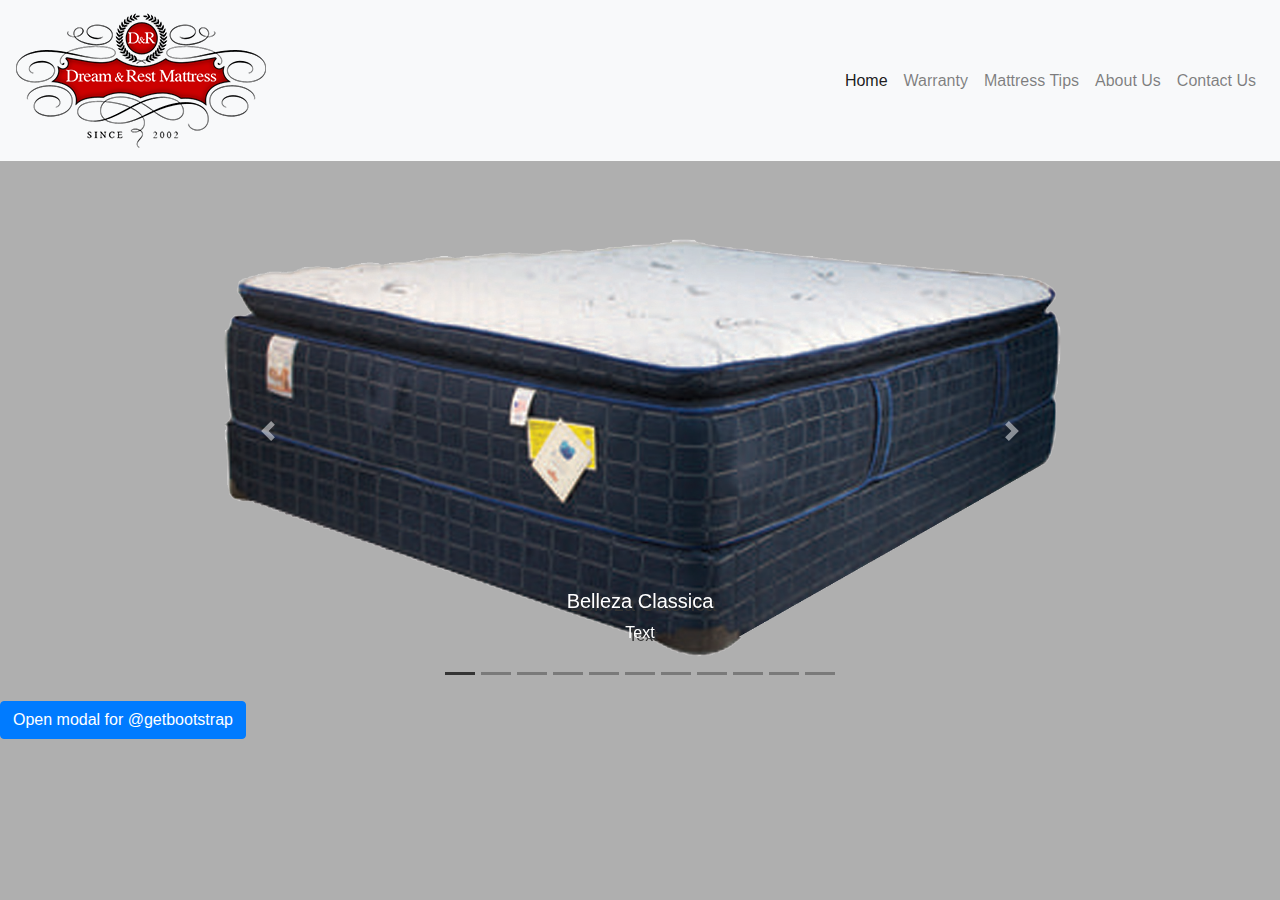
==== index.html @ 9335c98f "initial commit" ====
<!DOCTYPE html>
<html lang="en">

<head>
    <meta charset="UTF-8">
    <meta name="viewport" content="width=device-width, initial-scale=1.0">
    <meta http-equiv="X-UA-Compatible" content="ie=edge">
    <title>Dream and Rest</title>

    <!-- ======== Bootstrap ======== -->
    <link rel="stylesheet" href="https://maxcdn.bootstrapcdn.com/bootstrap/4.0.0/css/bootstrap.min.css" integrity="sha384-Gn5384xqQ1aoWXA+058RXPxPg6fy4IWvTNh0E263XmFcJlSAwiGgFAW/dAiS6JXm" crossorigin="anonymous">

    <script src="https://code.jquery.com/jquery-3.2.1.slim.min.js" integrity="sha384-KJ3o2DKtIkvYIK3UENzmM7KCkRr/rE9/Qpg6aAZGJwFDMVNA/GpGFF93hXpG5KkN" crossorigin="anonymous"></script>
    <script src="https://cdnjs.cloudflare.com/ajax/libs/popper.js/1.12.9/umd/popper.min.js" integrity="sha384-ApNbgh9B+Y1QKtv3Rn7W3mgPxhU9K/ScQsAP7hUibX39j7fakFPskvXusvfa0b4Q" crossorigin="anonymous"></script>
    <script src="https://maxcdn.bootstrapcdn.com/bootstrap/4.0.0/js/bootstrap.min.js" integrity="sha384-JZR6Spejh4U02d8jOt6vLEHfe/JQGiRRSQQxSfFWpi1MquVdAyjUar5+76PVCmYl" crossorigin="anonymous"></script>
    <!-- ^^^^^======== Bootstrap ========^^^^^^ -->

    <link rel="stylesheet" href="css/style.css">
    
</head>
<body>
    
    <nav class="navbar navbar-expand-lg navbar-light bg-light ">
        <a class="navbar-brand" href="#">
            <img src="/assets/Logo.png" class="d-inline-block align-top" alt="">
        </a>
        <button class="navbar-toggler" type="button" data-toggle="collapse" data-target="#navbarNav" aria-controls="navbarNav" aria-expanded="false" aria-label="Toggle navigation">
            <span class="navbar-toggler-icon"></span>
        </button>
        <div class="collapse navbar-collapse justify-content-end" id="navbarNav">
            <ul class="navbar-nav">
            
            <li class="nav-item active">
                <a class="nav-link" href="#">Home <span class="sr-only">(current)</span></a>
            </li>
            
            <!-- <li class="nav-item dropdown">
                <a class="nav-link dropdown-toggle" href="#" id="navbarDropdown" role="button" data-toggle="dropdown" aria-haspopup="true" aria-expanded="false">
                    Mattress Collection
                </a>
                <div class="dropdown-menu" aria-labelledby="navbarDropdown">
                    <a class="dropdown-item" href="#">Belleza Classic</a>
                    <a class="dropdown-item" href="#">Chiro Care</a>
                    <a class="dropdown-item" href="#">Comfort Haven</a>
                    <a class="dropdown-item" href="#">Hercules</a>
                    <a class="dropdown-item" href="#">Hermosa Plush</a>
                    <a class="dropdown-item" href="#">I-Gel</a>
                    <a class="dropdown-item" href="#">Lumbar Support</a>
                    <a class="dropdown-item" href="#">Malibu</a>
                    <a class="dropdown-item" href="#">Natural Element</a>
                    <a class="dropdown-item" href="#">Siesta</a>
                    <a class="dropdown-item" href="#">Slumber Drift</a>
                </div>
            </li> -->

            <li class="nav-item">
                <a class="nav-link" href="#">Warranty</a>
            </li>

            <li class="nav-item">
                <a class="nav-link" href="#">Mattress Tips</a>
            </li>
            
            <li class="nav-item">
                <a class="nav-link" href="#">About Us</a>
            </li>

            <li class="nav-item">
                <a class="nav-link" href="#">Contact Us</a>
            </li>
            </ul>
        </div>
    </nav>
    
    <div class="container-fluid">
        <div id="carousel" class="carousel slide" data-ride="carousel">
            <ol class="carousel-indicators">
                <li data-target="#carousel" data-slide-to="0" class="active"></li>
                <li data-target="#carousel" data-slide-to="1"></li>
                <li data-target="#carousel" data-slide-to="2"></li>
                <li data-target="#carousel" data-slide-to="3"></li>
                <li data-target="#carousel" data-slide-to="4"></li>
                <li data-target="#carousel" data-slide-to="5"></li>
                <li data-target="#carousel" data-slide-to="6"></li>
                <li data-target="#carousel" data-slide-to="7"></li>
                <li data-target="#carousel" data-slide-to="8"></li>
                <li data-target="#carousel" data-slide-to="9"></li>
                <li data-target="#carousel" data-slide-to="10"></li>
            </ol>
            <div class="carousel-inner">
                
                <div class="carousel-item active" data-toggle="modal" data-target="#mattressModal" data-whatever="Belleza Classica">
                    <img class="d-block w-100" id="belleza" src="./assets/Belleza-Classica1-crop.png" alt="First slide">
                    <div class="carousel-caption d-none d-md-block">
                        <h5>Belleza Classica</h5>
                        <p>Text</p>
                    </div>
                </div>

                <div class="carousel-item" data-toggle="modal" data-target="#mattressModal" data-whatever="@fat">
                    <img class="d-block w-100" src="./assets/Chiro-Care2-crop.png" alt="Second slide">
                    <div class="carousel-caption d-none d-md-block">
                        <h5>Chiro Care</h5>
                        <p>Text</p>
                    </div>
                </div>

                <div class="carousel-item">
                    <img class="d-block w-100" src="./assets/Comfort-Haven1-crop.png" alt="3 slide">
                    <div class="carousel-caption d-none d-md-block">
                        <h5>Comfort Haven</h5>
                        <p>Text</p>
                    </div>
                </div>

                <div class="carousel-item">
                    <img class="d-block w-100" src="./assets/Hercules1-crop.png" alt="4 slide">
                    <div class="carousel-caption d-none d-md-block">
                        <h5>Hercules</h5>
                        <p>Text</p>
                    </div>
                </div>

                <div class="carousel-item">
                    <img class="d-block w-100" src="./assets/Hermosa-Plush1-crop.png" alt="5 slide">
                    <div class="carousel-caption d-none d-md-block">
                        <h5>Hermosa Plush</h5>
                        <p>Text</p>
                    </div>
                </div>

                <div class="carousel-item">
                    <img class="d-block w-100" src="./assets/I-Gel1-crop.png" alt="6 slide">
                    <div class="carousel-caption d-none d-md-block">
                        <h5>I-Gel</h5>
                        <p>Text</p>
                    </div>
                </div>

                <div class="carousel-item">
                    <img class="d-block w-100" src="./assets/Lumbar-Support2-crop.png" alt="7 slide">
                    <div class="carousel-caption d-none d-md-block">
                        <h5>Lumbar Support</h5>
                        <p>Text</p>
                    </div>
                </div>

                <div class="carousel-item">
                    <img class="d-block w-100" src="./assets/Malibu1-crop.png" alt="8 slide">
                    <div class="carousel-caption d-none d-md-block">
                        <h5>Malibu</h5>
                        <p>Text</p>
                    </div>
                </div>

                <div class="carousel-item">
                    <img class="d-block w-100" src="./assets/Natural-Element1-crop.png" alt="9 slide">
                    <div class="carousel-caption d-none d-md-block">
                        <h5>Natural Element</h5>
                        <p>Text</p>
                    </div>
                </div>

                <div class="carousel-item">
                    <img class="d-block w-100" src="./assets/Siesta1-crop.png" alt="10 slide">
                    <div class="carousel-caption d-none d-md-block">
                        <h5>Siesta</h5>
                        <p>Text</p>
                    </div>
                </div>

                <div class="carousel-item">
                    <img class="d-block w-100" src="./assets/Slumber-Drift1-crop.png" alt="11 slide">
                    <div class="carousel-caption d-none d-md-block">
                        <h5>Slumber Drift</h5>
                        <p>Text</p>
                    </div>
                </div>

            </div>
            

            <a class="carousel-control-prev" href="#carousel" role="button" data-slide="prev">
                <span class="carousel-control-prev-icon" aria-hidden="true"></span>
                <span class="sr-only">Previous</span>
            </a>
            <a class="carousel-control-next" href="#carousel" role="button" data-slide="next">
                <span class="carousel-control-next-icon" aria-hidden="true"></span>
                <span class="sr-only">Next</span>
            </a>
        </div>
    </div>
    

    <button type="button" class="btn btn-primary" data-toggle="modal" data-target="#mattressModal" data-whatever="@getbootstrap">Open modal for @getbootstrap</button>
      

    <div class="modal fade" id="mattressModal" tabindex="-1" role="dialog" aria-labelledby="exampleModalLabel" aria-hidden="true">
        <div class="modal-dialog modal-lg" role="document">
          <div class="modal-content">
            <div class="modal-header">
              <h5 class="modal-title" id="mattressModalLabel">New message</h5>
              <button type="button" class="close" data-dismiss="modal" aria-label="Close">
                <span aria-hidden="true">&times;</span>
              </button>
            </div>
                <div class="modal-body">
                    <div class="container-fluid">
                        <div class="row">
                            <ul>
                                <li>Comfort Level: <span class="comfLevel"></span></li>
                                <li>Topper Type: <span class="topperType"></span></li>
                            </ul>
                            <hr>
                        </div>
                        <div class="row">
                            <div class="col-md-6">
                                <ul class="modalLeft">
                                    <li>1</li>
                                    <li>2</li>
                                    <li>3</li>
                                    <li>4</li>
                                </ul>
                            </div>
                            
                            <div class="col-md-6">
                                <ul class="modalRight">
                                    <li>1</li>
                                    <li>2</li>
                                    <li>3</li>
                                    <li>4</li>
                                </ul>
                            </div>
                        </div>
                    </div>

                </div>
                <div class="modal-footer">
                    <button type="button" class="btn btn-secondary" data-dismiss="modal">Close</button>
                </div>
            </div>
        </div>
    </div>





    <script src="js/script.js"></script>
</body>

</html>
---- css/style.css ----
body{
    background-color: rgb(175, 175, 175);
}

#carousel{
    width: 70%;
    margin-left:15%; 
}


.carousel-indicators li{
    background-color: black;
    opacity: .3;
}

.carousel-indicators .active{
    background-color: black;
    opacity: .7;
}

.carousel-control-prev span, .carousel-control-next span{
    border-radius: 5px;
    opacity: 1;
}

.carousel-item .carousel-caption{
    border-radius: 10px;
    text-shadow: 3px 3px #333;
}

#mattressModal li{
    list-style: none;
}

#mattressModalLabel {
    /* color: red; */
}
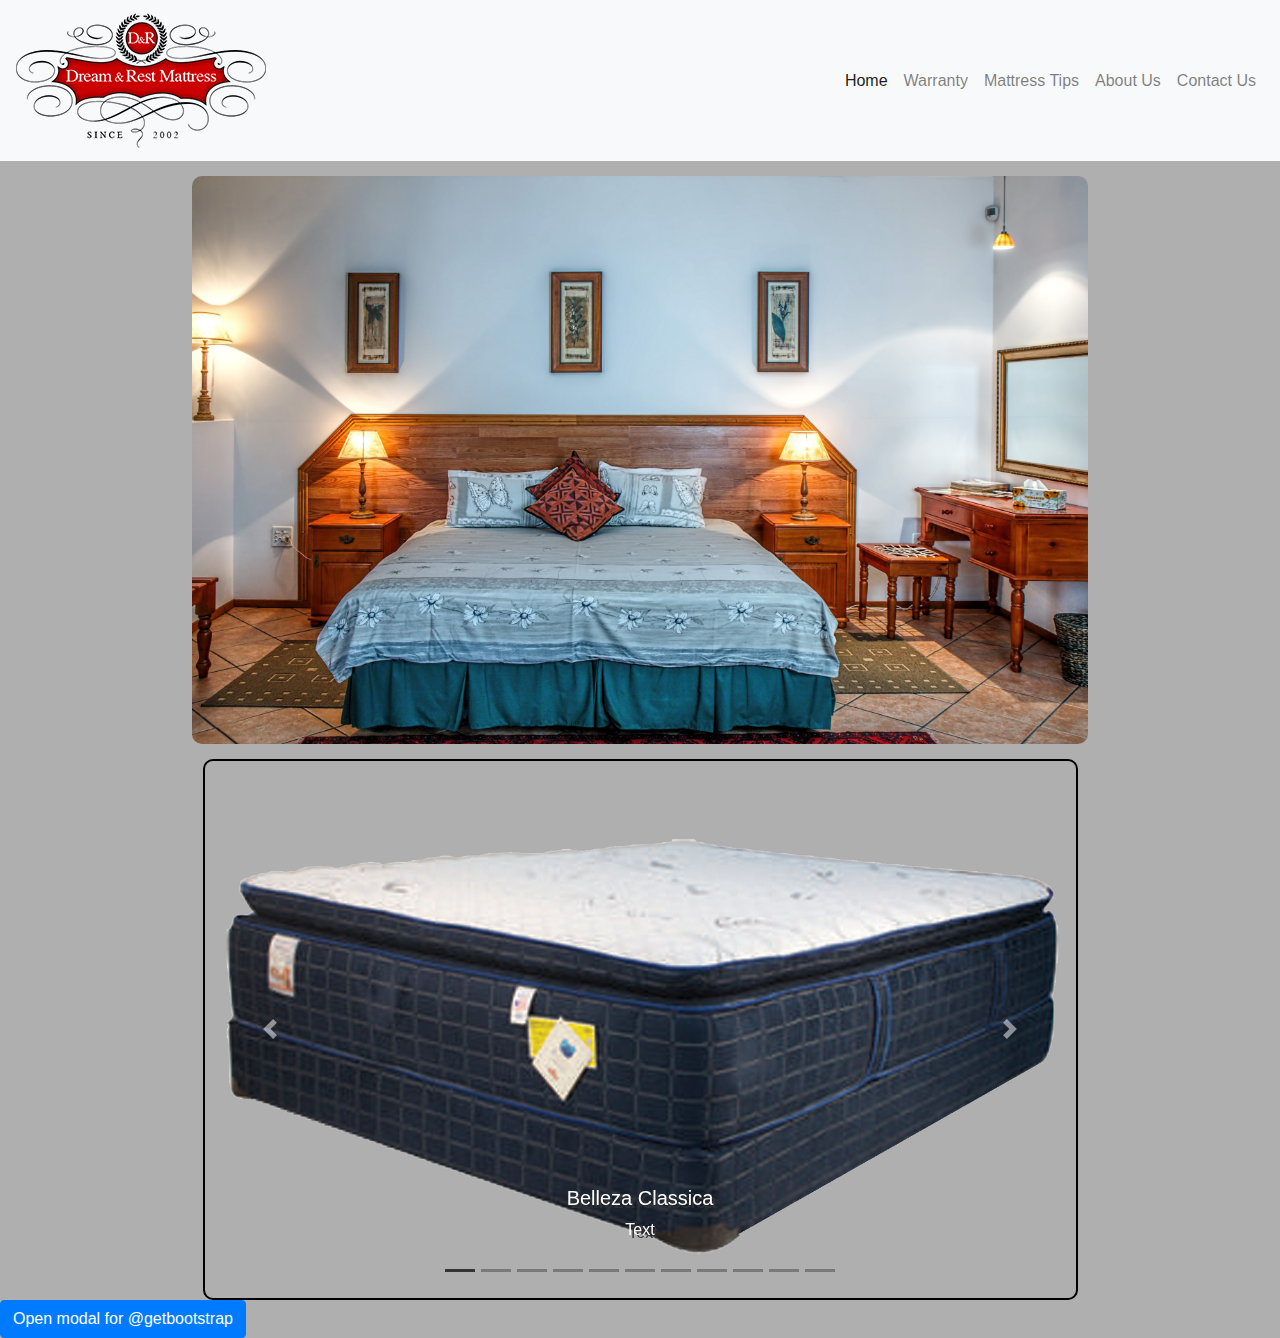
==== commit b9989542: "placeholder for main img" ====
--- a/index.html
+++ b/index.html
@@ -72,6 +72,14 @@
         </div>
     </nav>
     
+    <div class="container-fluid">
+        <div class="row justify-content-center">
+                <img id="mainImg"  src="./assets/Temp.jpeg" alt="">
+        </div>
+    
+    </div>
+
+
     <div class="container-fluid">
         <div id="carousel" class="carousel slide" data-ride="carousel">
             <ol class="carousel-indicators">
--- a/css/style.css
+++ b/css/style.css
@@ -1,10 +1,19 @@
 body{
     background-color: rgb(175, 175, 175);
+}
+
+#mainImg{
+    margin: 15px 0;
+    width: 70%;
+    height: 70%;
+    border-radius: 10px;
 }
 
 #carousel{
     width: 70%;
     margin-left:15%; 
+    border-radius: 10px;
+    border: 2px solid black;
 }
 
 
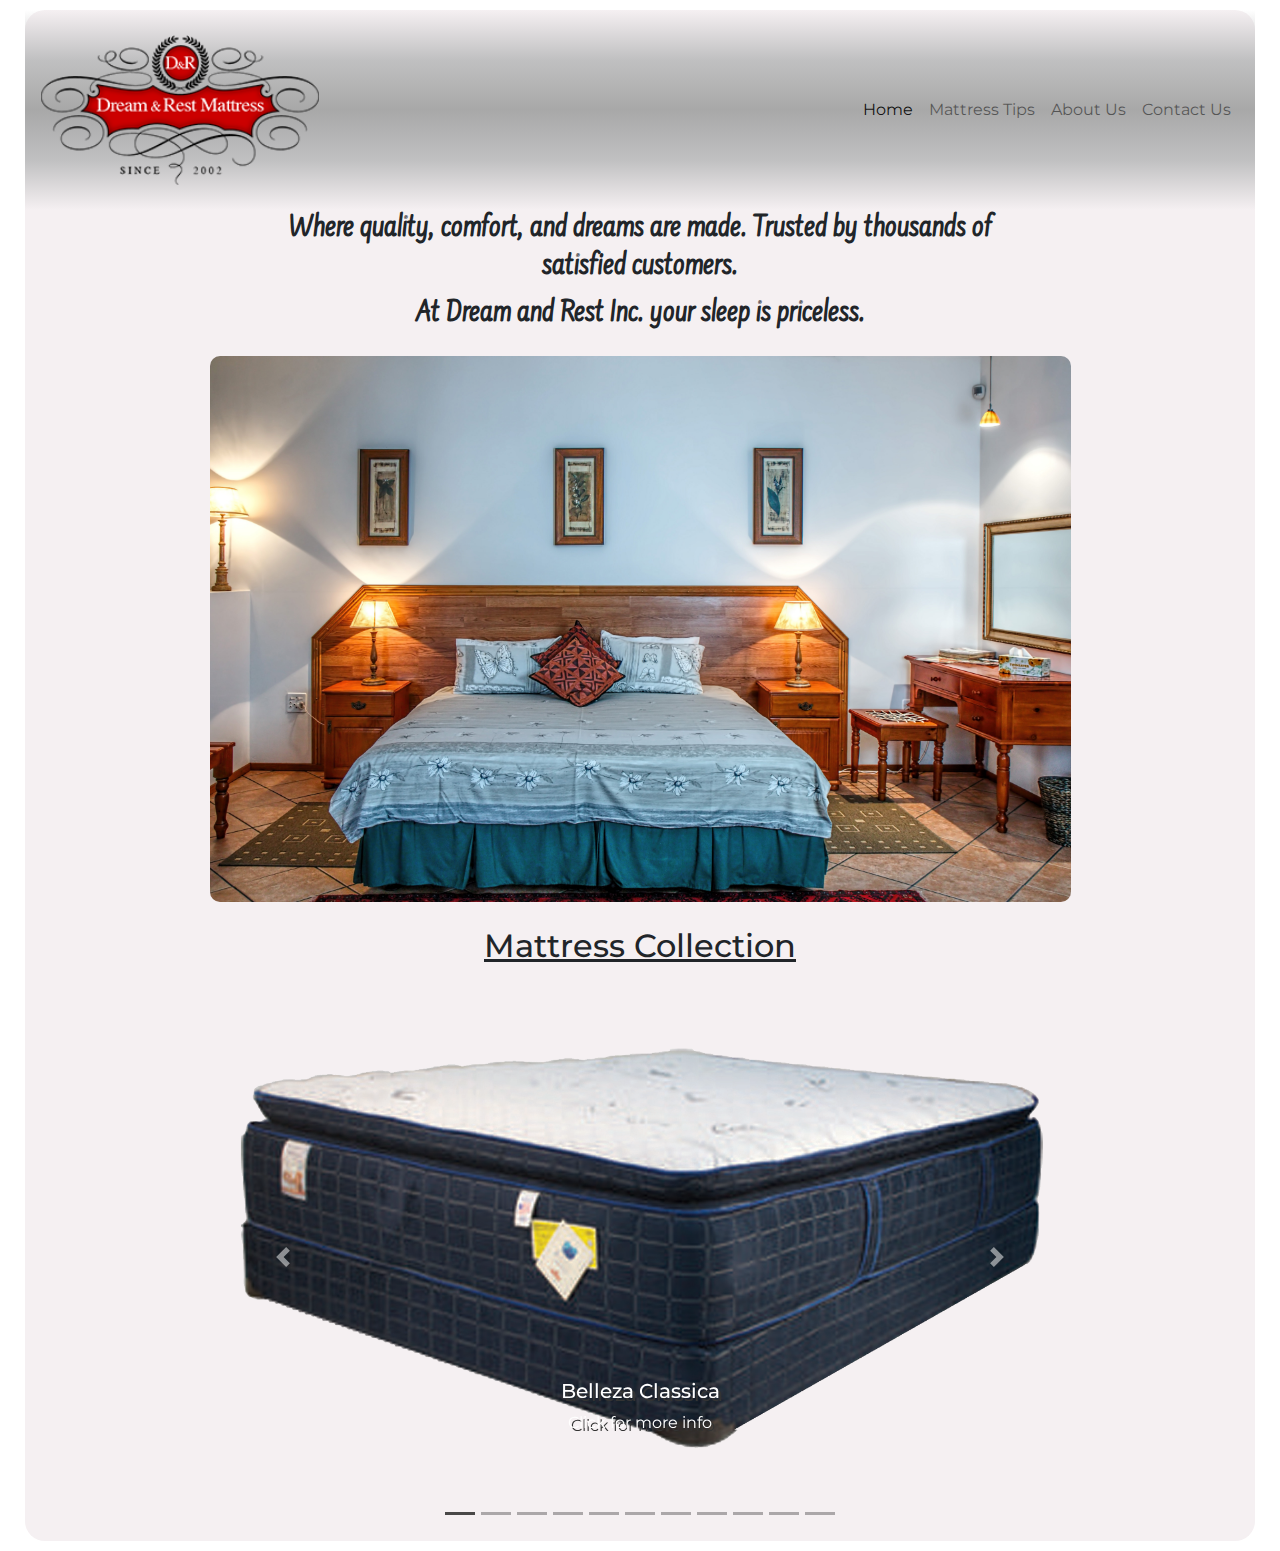
==== commit b141860b: "Cleaned up - Main page complete" ====
--- a/index.html
+++ b/index.html
@@ -14,243 +14,248 @@
     <script src="https://cdnjs.cloudflare.com/ajax/libs/popper.js/1.12.9/umd/popper.min.js" integrity="sha384-ApNbgh9B+Y1QKtv3Rn7W3mgPxhU9K/ScQsAP7hUibX39j7fakFPskvXusvfa0b4Q" crossorigin="anonymous"></script>
     <script src="https://maxcdn.bootstrapcdn.com/bootstrap/4.0.0/js/bootstrap.min.js" integrity="sha384-JZR6Spejh4U02d8jOt6vLEHfe/JQGiRRSQQxSfFWpi1MquVdAyjUar5+76PVCmYl" crossorigin="anonymous"></script>
     <!-- ^^^^^======== Bootstrap ========^^^^^^ -->
-
+    
+
+    <link href="https://fonts.googleapis.com/css?family=Farsan|Montserrat|Pacifico" rel="stylesheet">
+    
     <link rel="stylesheet" href="css/style.css">
     
 </head>
 <body>
-    
-    <nav class="navbar navbar-expand-lg navbar-light bg-light ">
-        <a class="navbar-brand" href="#">
-            <img src="/assets/Logo.png" class="d-inline-block align-top" alt="">
-        </a>
-        <button class="navbar-toggler" type="button" data-toggle="collapse" data-target="#navbarNav" aria-controls="navbarNav" aria-expanded="false" aria-label="Toggle navigation">
-            <span class="navbar-toggler-icon"></span>
-        </button>
-        <div class="collapse navbar-collapse justify-content-end" id="navbarNav">
-            <ul class="navbar-nav">
-            
-            <li class="nav-item active">
-                <a class="nav-link" href="#">Home <span class="sr-only">(current)</span></a>
-            </li>
-            
-            <!-- <li class="nav-item dropdown">
-                <a class="nav-link dropdown-toggle" href="#" id="navbarDropdown" role="button" data-toggle="dropdown" aria-haspopup="true" aria-expanded="false">
-                    Mattress Collection
+
+        <!-- <div class="alert alert-danger alert-dismissible fade show text-center" role="alert">
+            <strong>Marketing Message Here!</strong>
+            <button type="button" class="close" data-dismiss="alert" aria-label="Close">
+                <span aria-hidden="true">&times;</span>
+            </button>
+        </div> -->
+
+
+    <div class="container-fluid background">
+
+
+        <nav class="navbar navbar-expand-lg navbar-light bg-light ">
+            <a class="navbar-brand" href="#">
+                <img src="/assets/Logo.png" class="d-inline-block align-top" alt="">
+            </a>
+            <button class="navbar-toggler" type="button" data-toggle="collapse" data-target="#navbarNav" aria-controls="navbarNav" aria-expanded="false" aria-label="Toggle navigation">
+                <span class="navbar-toggler-icon"></span>
+            </button>
+            <div class="collapse navbar-collapse justify-content-end" id="navbarNav">
+                <ul class="navbar-nav">
+                
+                    <li class="nav-item active">
+                        <a class="nav-link" href="index.html">Home <span class="sr-only">(current)</span></a>
+                    </li>
+                    
+                    <!-- <li class="nav-item dropdown">
+                        <a class="nav-link dropdown-toggle" href="#" id="navbarDropdown" role="button" data-toggle="dropdown" aria-haspopup="true" aria-expanded="false">
+                            Mattress Collection
+                        </a>
+                        <div class="dropdown-menu" aria-labelledby="navbarDropdown">
+                            <a class="dropdown-item" href="#">Belleza Classic</a>
+                            <a class="dropdown-item" href="#">Chiro Care</a>
+                            <a class="dropdown-item" href="#">Comfort Haven</a>
+                            <a class="dropdown-item" href="#">Hercules</a>
+                            <a class="dropdown-item" href="#">Hermosa Plush</a>
+                            <a class="dropdown-item" href="#">I-Gel</a>
+                            <a class="dropdown-item" href="#">Lumbar Support</a>
+                            <a class="dropdown-item" href="#">Malibu</a>
+                            <a class="dropdown-item" href="#">Natural Element</a>
+                            <a class="dropdown-item" href="#">Siesta</a>
+                            <a class="dropdown-item" href="#">Slumber Drift</a>
+                        </div>
+                    </li> -->
+
+                    <!-- <li class="nav-item">
+                        <a class="nav-link" href="newPage.html">Warranty</a>
+                    </li> -->
+
+                    <li class="nav-item">
+                        <a class="nav-link" href="newPage.html">Mattress Tips</a>
+                    </li>
+                    
+                    <li class="nav-item">
+                        <a class="nav-link" href="newPage.html">About Us</a>
+                    </li>
+
+                    <li class="nav-item">
+                        <a class="nav-link" href="newPage.html">Contact Us</a>
+                    </li>
+
+                </ul>
+            </div>
+        </nav>
+        
+        <div id="mainImg" class="container-fluid">
+            <div class="row justify-content-center">
+                <h2 class="col-sm-8">Where quality, comfort, and dreams are made.
+                        Trusted by thousands of satisfied customers.</h2> 
+                <h2 class="col-sm-8">At Dream and Rest Inc. your sleep is priceless.</h2>
+                <img src="./assets/Temp.jpeg" alt="">
+            </div>
+        
+        </div>
+
+
+        <div class="container-fluid" id="myCarousel">
+            <div class="collection">
+                <h2>Mattress Collection</h2>
+            </div>
+            <div id="carousel" class="carousel slide" data-ride="carousel">
+                <ol class="carousel-indicators">
+                    <li data-target="#carousel" data-slide-to="0" class="active"></li>
+                    <li data-target="#carousel" data-slide-to="1"></li>
+                    <li data-target="#carousel" data-slide-to="2"></li>
+                    <li data-target="#carousel" data-slide-to="3"></li>
+                    <li data-target="#carousel" data-slide-to="4"></li>
+                    <li data-target="#carousel" data-slide-to="5"></li>
+                    <li data-target="#carousel" data-slide-to="6"></li>
+                    <li data-target="#carousel" data-slide-to="7"></li>
+                    <li data-target="#carousel" data-slide-to="8"></li>
+                    <li data-target="#carousel" data-slide-to="9"></li>
+                    <li data-target="#carousel" data-slide-to="10"></li>
+                </ol>
+                <div class="carousel-inner">
+                    
+                    <div class="carousel-item active" data-toggle="modal" data-target="#mattressModal" data-whatever="Belleza Classica">
+                        <img class="d-block w-100" id="belleza" src="./assets/Belleza-Classica1-crop.png" alt="First slide">
+                        <div class="carousel-caption d-none d-md-block">
+                            <h5>Belleza Classica</h5>
+                            <p>Click for more info</p>
+                        </div>
+                    </div>
+
+                    <div class="carousel-item" data-toggle="modal" data-target="#mattressModal" data-whatever="Chiro Care">
+                        <img class="d-block w-100" src="./assets/Chiro-Care2-crop.png" alt="Second slide">
+                        <div class="carousel-caption d-none d-md-block">
+                            <h5>Chiro Care</h5>
+                            <p>Click for more info</p>
+                        </div>
+                    </div>
+
+                    <div class="carousel-item">
+                        <img class="d-block w-100" src="./assets/Comfort-Haven1-crop.png" alt="3 slide">
+                        <div class="carousel-caption d-none d-md-block">
+                            <h5>Comfort Haven</h5>
+                            <p>Click for more info</p>
+                        </div>
+                    </div>
+
+                    <div class="carousel-item">
+                        <img class="d-block w-100" src="./assets/Hercules1-crop.png" alt="4 slide">
+                        <div class="carousel-caption d-none d-md-block">
+                            <h5>Hercules</h5>
+                            <p>Click for more info</p>
+                        </div>
+                    </div>
+
+                    <div class="carousel-item">
+                        <img class="d-block w-100" src="./assets/Hermosa-Plush1-crop.png" alt="5 slide">
+                        <div class="carousel-caption d-none d-md-block">
+                            <h5>Hermosa Plush</h5>
+                            <p>Click for more info</p>
+                        </div>
+                    </div>
+
+                    <div class="carousel-item">
+                        <img class="d-block w-100" src="./assets/I-Gel1-crop.png" alt="6 slide">
+                        <div class="carousel-caption d-none d-md-block">
+                            <h5>I-Gel</h5>
+                            <p>Click for more info</p>
+                        </div>
+                    </div>
+
+                    <div class="carousel-item">
+                        <img class="d-block w-100" src="./assets/Lumbar-Support2-crop.png" alt="7 slide">
+                        <div class="carousel-caption d-none d-md-block">
+                            <h5>Lumbar Support</h5>
+                            <p>Click for more info</p>
+                        </div>
+                    </div>
+
+                    <div class="carousel-item">
+                        <img class="d-block w-100" src="./assets/Malibu1-crop.png" alt="8 slide">
+                        <div class="carousel-caption d-none d-md-block">
+                            <h5>Malibu</h5>
+                            <p>Click for more info</p>
+                        </div>
+                    </div>
+
+                    <div class="carousel-item">
+                        <img class="d-block w-100" src="./assets/Natural-Element1-crop.png" alt="9 slide">
+                        <div class="carousel-caption d-none d-md-block">
+                            <h5>Natural Element</h5>
+                            <p>Click for more info</p>
+                        </div>
+                    </div>
+
+                    <div class="carousel-item">
+                        <img class="d-block w-100" src="./assets/Siesta1-crop.png" alt="10 slide">
+                        <div class="carousel-caption d-none d-md-block">
+                            <h5>Siesta</h5>
+                            <p>Click for more info</p>
+                        </div>
+                    </div>
+
+                    <div class="carousel-item">
+                        <img class="d-block w-100" src="./assets/Slumber-Drift1-crop.png" alt="11 slide">
+                        <div class="carousel-caption d-none d-md-block">
+                            <h5>Slumber Drift</h5>
+                            <p>Click for more info</p>
+                        </div>
+                    </div>
+
+                </div>
+                
+
+                <a class="carousel-control-prev" href="#carousel" role="button" data-slide="prev">
+                    <span class="carousel-control-prev-icon" aria-hidden="true"></span>
+                    <span class="sr-only">Previous</span>
                 </a>
-                <div class="dropdown-menu" aria-labelledby="navbarDropdown">
-                    <a class="dropdown-item" href="#">Belleza Classic</a>
-                    <a class="dropdown-item" href="#">Chiro Care</a>
-                    <a class="dropdown-item" href="#">Comfort Haven</a>
-                    <a class="dropdown-item" href="#">Hercules</a>
-                    <a class="dropdown-item" href="#">Hermosa Plush</a>
-                    <a class="dropdown-item" href="#">I-Gel</a>
-                    <a class="dropdown-item" href="#">Lumbar Support</a>
-                    <a class="dropdown-item" href="#">Malibu</a>
-                    <a class="dropdown-item" href="#">Natural Element</a>
-                    <a class="dropdown-item" href="#">Siesta</a>
-                    <a class="dropdown-item" href="#">Slumber Drift</a>
-                </div>
-            </li> -->
-
-            <li class="nav-item">
-                <a class="nav-link" href="#">Warranty</a>
-            </li>
-
-            <li class="nav-item">
-                <a class="nav-link" href="#">Mattress Tips</a>
-            </li>
-            
-            <li class="nav-item">
-                <a class="nav-link" href="#">About Us</a>
-            </li>
-
-            <li class="nav-item">
-                <a class="nav-link" href="#">Contact Us</a>
-            </li>
-            </ul>
+                <a class="carousel-control-next" href="#carousel" role="button" data-slide="next">
+                    <span class="carousel-control-next-icon" aria-hidden="true"></span>
+                    <span class="sr-only">Next</span>
+                </a>
+            </div>
         </div>
-    </nav>
-    
-    <div class="container-fluid">
-        <div class="row justify-content-center">
-                <img id="mainImg"  src="./assets/Temp.jpeg" alt="">
-        </div>
-    
-    </div>
-
-
-    <div class="container-fluid">
-        <div id="carousel" class="carousel slide" data-ride="carousel">
-            <ol class="carousel-indicators">
-                <li data-target="#carousel" data-slide-to="0" class="active"></li>
-                <li data-target="#carousel" data-slide-to="1"></li>
-                <li data-target="#carousel" data-slide-to="2"></li>
-                <li data-target="#carousel" data-slide-to="3"></li>
-                <li data-target="#carousel" data-slide-to="4"></li>
-                <li data-target="#carousel" data-slide-to="5"></li>
-                <li data-target="#carousel" data-slide-to="6"></li>
-                <li data-target="#carousel" data-slide-to="7"></li>
-                <li data-target="#carousel" data-slide-to="8"></li>
-                <li data-target="#carousel" data-slide-to="9"></li>
-                <li data-target="#carousel" data-slide-to="10"></li>
-            </ol>
-            <div class="carousel-inner">
-                
-                <div class="carousel-item active" data-toggle="modal" data-target="#mattressModal" data-whatever="Belleza Classica">
-                    <img class="d-block w-100" id="belleza" src="./assets/Belleza-Classica1-crop.png" alt="First slide">
-                    <div class="carousel-caption d-none d-md-block">
-                        <h5>Belleza Classica</h5>
-                        <p>Text</p>
-                    </div>
-                </div>
-
-                <div class="carousel-item" data-toggle="modal" data-target="#mattressModal" data-whatever="@fat">
-                    <img class="d-block w-100" src="./assets/Chiro-Care2-crop.png" alt="Second slide">
-                    <div class="carousel-caption d-none d-md-block">
-                        <h5>Chiro Care</h5>
-                        <p>Text</p>
-                    </div>
-                </div>
-
-                <div class="carousel-item">
-                    <img class="d-block w-100" src="./assets/Comfort-Haven1-crop.png" alt="3 slide">
-                    <div class="carousel-caption d-none d-md-block">
-                        <h5>Comfort Haven</h5>
-                        <p>Text</p>
-                    </div>
-                </div>
-
-                <div class="carousel-item">
-                    <img class="d-block w-100" src="./assets/Hercules1-crop.png" alt="4 slide">
-                    <div class="carousel-caption d-none d-md-block">
-                        <h5>Hercules</h5>
-                        <p>Text</p>
-                    </div>
-                </div>
-
-                <div class="carousel-item">
-                    <img class="d-block w-100" src="./assets/Hermosa-Plush1-crop.png" alt="5 slide">
-                    <div class="carousel-caption d-none d-md-block">
-                        <h5>Hermosa Plush</h5>
-                        <p>Text</p>
-                    </div>
-                </div>
-
-                <div class="carousel-item">
-                    <img class="d-block w-100" src="./assets/I-Gel1-crop.png" alt="6 slide">
-                    <div class="carousel-caption d-none d-md-block">
-                        <h5>I-Gel</h5>
-                        <p>Text</p>
-                    </div>
-                </div>
-
-                <div class="carousel-item">
-                    <img class="d-block w-100" src="./assets/Lumbar-Support2-crop.png" alt="7 slide">
-                    <div class="carousel-caption d-none d-md-block">
-                        <h5>Lumbar Support</h5>
-                        <p>Text</p>
-                    </div>
-                </div>
-
-                <div class="carousel-item">
-                    <img class="d-block w-100" src="./assets/Malibu1-crop.png" alt="8 slide">
-                    <div class="carousel-caption d-none d-md-block">
-                        <h5>Malibu</h5>
-                        <p>Text</p>
-                    </div>
-                </div>
-
-                <div class="carousel-item">
-                    <img class="d-block w-100" src="./assets/Natural-Element1-crop.png" alt="9 slide">
-                    <div class="carousel-caption d-none d-md-block">
-                        <h5>Natural Element</h5>
-                        <p>Text</p>
-                    </div>
-                </div>
-
-                <div class="carousel-item">
-                    <img class="d-block w-100" src="./assets/Siesta1-crop.png" alt="10 slide">
-                    <div class="carousel-caption d-none d-md-block">
-                        <h5>Siesta</h5>
-                        <p>Text</p>
-                    </div>
-                </div>
-
-                <div class="carousel-item">
-                    <img class="d-block w-100" src="./assets/Slumber-Drift1-crop.png" alt="11 slide">
-                    <div class="carousel-caption d-none d-md-block">
-                        <h5>Slumber Drift</h5>
-                        <p>Text</p>
-                    </div>
-                </div>
-
-            </div>
-            
-
-            <a class="carousel-control-prev" href="#carousel" role="button" data-slide="prev">
-                <span class="carousel-control-prev-icon" aria-hidden="true"></span>
-                <span class="sr-only">Previous</span>
-            </a>
-            <a class="carousel-control-next" href="#carousel" role="button" data-slide="next">
-                <span class="carousel-control-next-icon" aria-hidden="true"></span>
-                <span class="sr-only">Next</span>
-            </a>
-        </div>
-    </div>
-    
-
-    <button type="button" class="btn btn-primary" data-toggle="modal" data-target="#mattressModal" data-whatever="@getbootstrap">Open modal for @getbootstrap</button>
-      
-
-    <div class="modal fade" id="mattressModal" tabindex="-1" role="dialog" aria-labelledby="exampleModalLabel" aria-hidden="true">
-        <div class="modal-dialog modal-lg" role="document">
-          <div class="modal-content">
-            <div class="modal-header">
-              <h5 class="modal-title" id="mattressModalLabel">New message</h5>
-              <button type="button" class="close" data-dismiss="modal" aria-label="Close">
-                <span aria-hidden="true">&times;</span>
-              </button>
-            </div>
+        
+
+        <div class="modal fade" id="mattressModal" tabindex="-1" role="dialog" aria-labelledby="exampleModalLabel" aria-hidden="true">
+            <div class="modal-dialog modal-lg" role="document">
+            <div class="modal-content">
+
+                <div class="modal-header">
+                        <h5 id="modalHeader" class="modal-title">Mattress</h5>
+                        
+                        <button type="button" class="close" data-dismiss="modal" aria-label="Close">
+                            <span aria-hidden="true">&times;</span>
+                        </button>
+                </div>
+
                 <div class="modal-body">
                     <div class="container-fluid">
                         <div class="row">
-                            <ul>
-                                <li>Comfort Level: <span class="comfLevel"></span></li>
-                                <li>Topper Type: <span class="topperType"></span></li>
-                            </ul>
-                            <hr>
-                        </div>
-                        <div class="row">
-                            <div class="col-md-6">
-                                <ul class="modalLeft">
-                                    <li>1</li>
-                                    <li>2</li>
-                                    <li>3</li>
-                                    <li>4</li>
-                                </ul>
+                            <div class="modalTop">
+
                             </div>
-                            
-                            <div class="col-md-6">
-                                <ul class="modalRight">
-                                    <li>1</li>
-                                    <li>2</li>
-                                    <li>3</li>
-                                    <li>4</li>
-                                </ul>
+
+                            <div class="modalBottom">
+
                             </div>
                         </div>
                     </div>
 
                 </div>
-                <div class="modal-footer">
-                    <button type="button" class="btn btn-secondary" data-dismiss="modal">Close</button>
+                    <div class="modal-footer">
+                        <a href="newPage.html">Warranty Information</a>
+                        <button type="button" class="btn btn-secondary" data-dismiss="modal">Close</button>
+                    </div>
                 </div>
             </div>
         </div>
-    </div>
-
-
+
+    </div>    
 
 
 
--- a/css/style.css
+++ b/css/style.css
@@ -1,21 +1,86 @@
-body{
-    background-color: rgb(175, 175, 175);
+/* ===== Color Variables ===== */
+:root{
+    --color1: #17468A;
+    --color2: #4C8DCA;
+    --color3: #78E5EB;
+    --color4: #F5F0F2;
+    --color-alert: #E12D53;
 }
 
-#mainImg{
+*{
+    font-family: 'Montserrat', sans-serif;
+}
+
+
+body{
+    background-image: url("/assets/bg2.jpeg");
+    background-repeat: no-repeat;
+    background-position: center;
+    width: 100%;
+    height: 100%;    
+    padding: 10px 25px;
+    z-index: 0;
+}
+
+.background{
+    border-radius: 20px;
+    background-color: var(--color4);
+    padding: 0;
+    z-index: 1 !important;
+}
+
+/* ===== Navigation Bar ===== */
+.navbar{
+    height: 200px;
+}
+
+.navbar-brand img{
+    height: 150px;
+}
+
+
+
+.bg-light {
+    background: rgba(248,249,250,0) !important;
+    background: -moz-linear-gradient(top, rgba(248,249,250,0) 0%, rgba(192,192,193,1) 25%, rgba(168,168,168,1) 50%, rgba(192,192,193,1) 75%, rgba(248,249,250,0) 100%) !important;
+    background: -webkit-gradient(left top, left bottom, color-stop(0%, rgba(248,249,250,0)), color-stop(25%, rgba(192,192,193,1)), color-stop(50%, rgba(168,168,168,1)), color-stop(75%, rgba(192,192,193,1)), color-stop(100%, rgba(248,249,250,0))) !important;
+    background: -webkit-linear-gradient(top, rgba(248,249,250,0) 0%, rgba(192,192,193,1) 25%, rgba(168,168,168,1) 50%, rgba(192,192,193,1) 75%, rgba(248,249,250,0) 100%) !important;
+    background: -o-linear-gradient(top, rgba(248,249,250,0) 0%, rgba(192,192,193,1) 25%, rgba(168,168,168,1) 50%, rgba(192,192,193,1) 75%, rgba(248,249,250,0) 100%) !important;
+    background: -ms-linear-gradient(top, rgba(248,249,250,0) 0%, rgba(192,192,193,1) 25%, rgba(168,168,168,1) 50%, rgba(192,192,193,1) 75%, rgba(248,249,250,0) 100%) !important;
+    background: linear-gradient(to bottom, rgba(248,249,250,0) 0%, rgba(192,192,193,1) 25%, rgba(168,168,168,1) 50%, rgba(192,192,193,1) 75%, rgba(248,249,250,0) 100%) !important;
+    filter: progid:DXImageTransform.Microsoft.gradient( startColorstr='#f8f9fa', endColorstr='#f8f9fa', GradientType=0 ) !important;
+}
+/* =====^^^ Navigation Bar ^^^===== */
+
+
+
+#mainImg h2{
+    font-family: 'Farsan', cursive;
+    font-weight: 800;
+    text-align: center;
+}
+
+#mainImg img{
     margin: 15px 0;
     width: 70%;
     height: 70%;
     border-radius: 10px;
 }
 
+.collection{
+    text-align: center;
+    margin-top: 10px;
+    text-decoration: underline;
+    font-weight: 400;
+    /* border-bottom: 2px solid black; */
+}
+
 #carousel{
     width: 70%;
     margin-left:15%; 
     border-radius: 10px;
-    border: 2px solid black;
+    padding-bottom: 50px;
 }
-
 
 .carousel-indicators li{
     background-color: black;
@@ -37,10 +102,59 @@
     text-shadow: 3px 3px #333;
 }
 
-#mattressModal li{
-    list-style: none;
+#modalHeader{
+    padding-left: 5% !important;
 }
 
-#mattressModalLabel {
-    /* color: red; */
-}+#mattressModal .modalTop{
+    display: flex;
+    justify-content: space-between;
+}
+
+#mattressModal .modalBottom img{
+    width: 100%;
+    height: 100%;
+}
+
+#mattressModal .modal-footer>:not(:last-child){
+    margin-right: 30%;
+    font-size: .8em;
+}
+
+.blur{
+    filter: blur(2px)
+}
+
+
+@media(max-width: 767.98px){
+    .navbar-brand img{
+        height: 115px;
+    }
+
+    #navbarNav{
+        background-color: black;
+        opacity: .6;
+        z-index: 9999 !important;
+        border-radius: 5px;
+    }
+    
+    .navbar-nav li a{
+        margin-left: 25px;
+        color: white !important;
+    }
+
+    #mainImg h2{
+        font-size: 1em;
+    }
+
+    #mainImg img{
+        width: 80%;
+        height: 80%;
+    }
+
+    #mattressModal .modal-footer>:not(:last-child){
+        margin-right: 15%;
+        font-size: .6em;
+    }
+
+}
